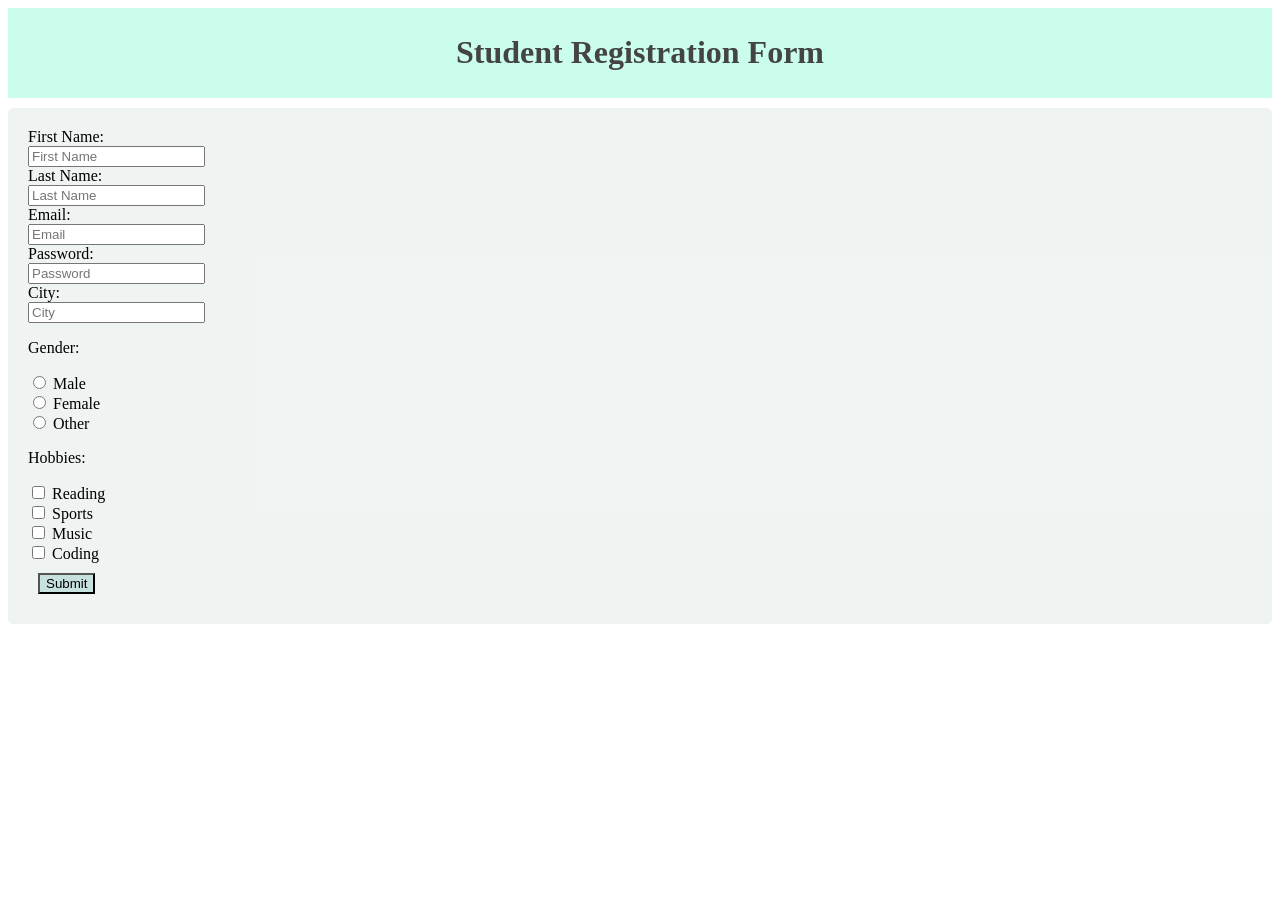
==== index.html @ 98c420c7 "First Commit" ====
<!DOCTYPE html>
<html lang="en">
<head>
    <meta charset="UTF-8">
    <meta name="viewport" content="width=device-width, initial-scale=1.0">
    <title>Html Form</title>
</head>
<body>
    <form>
        <div style="background-color: rgb(203, 253, 237); padding: 5px;">
        <h1 style="text-align: center;color: rgb(68, 68, 68);">Student Registration Form</h1>
        </div>
        <div style="border-radius: 5px;background-color: rgba(239, 244, 243, 0.962);padding: 20px;margin-top: 10px; box-shadow: 200px;">
        <label for="fname">First Name:</label><br>
        <input type="text" id="fname" name="fname" placeholder="First Name"><br>
        <label for="lname">Last Name:</label><br>
        <input type="text" id="lname" name="lname" placeholder="Last Name"><br>
        <label for="email">Email:</label><br>
        <input type="email" id="email" name="email" placeholder="Email"><br>
        <label for="password">Password:</label><br>
        <input type="password" id="password" name="password" placeholder="Password"><br>
        <label for="city">City:</label><br>
        <input type="text" id="city" name="city" placeholder="City"><br>
       
<p>Gender:</p>
<input type="radio" id="Gender-male" name="gender" value="male">
<label for="Gender-male">Male</label><br>
<input type="radio" id="Gender-female" name="gender" value="female">
<label for="Gender-female">Female</label><br>
<input type="radio" id="Gender-other" name="gender" value="other">
<label for="Gender-other">Other</label><br>
<p>Hobbies:</p>
<input type="checkbox" id="hobby1" name="hobbies" value="reading">
<label for="hobby1">Reading</label><br>
<input type="checkbox" id="hobby2" name="hobbies" value="sports">
<label for="hobby2">Sports</label><br>
<input type="checkbox" id="hobby3" name="hobbies" value="music">
<label for="hobby3">Music</label><br>
<input type="checkbox" id="hobby4" name="hobbies" value="traveling">
<label for="hobby4">Coding</label><br>
        <input style="margin: 10px;background-color: rgb(198, 225, 223);" type="submit" value="Submit">
        </div>
    </form>
</body>
</html>
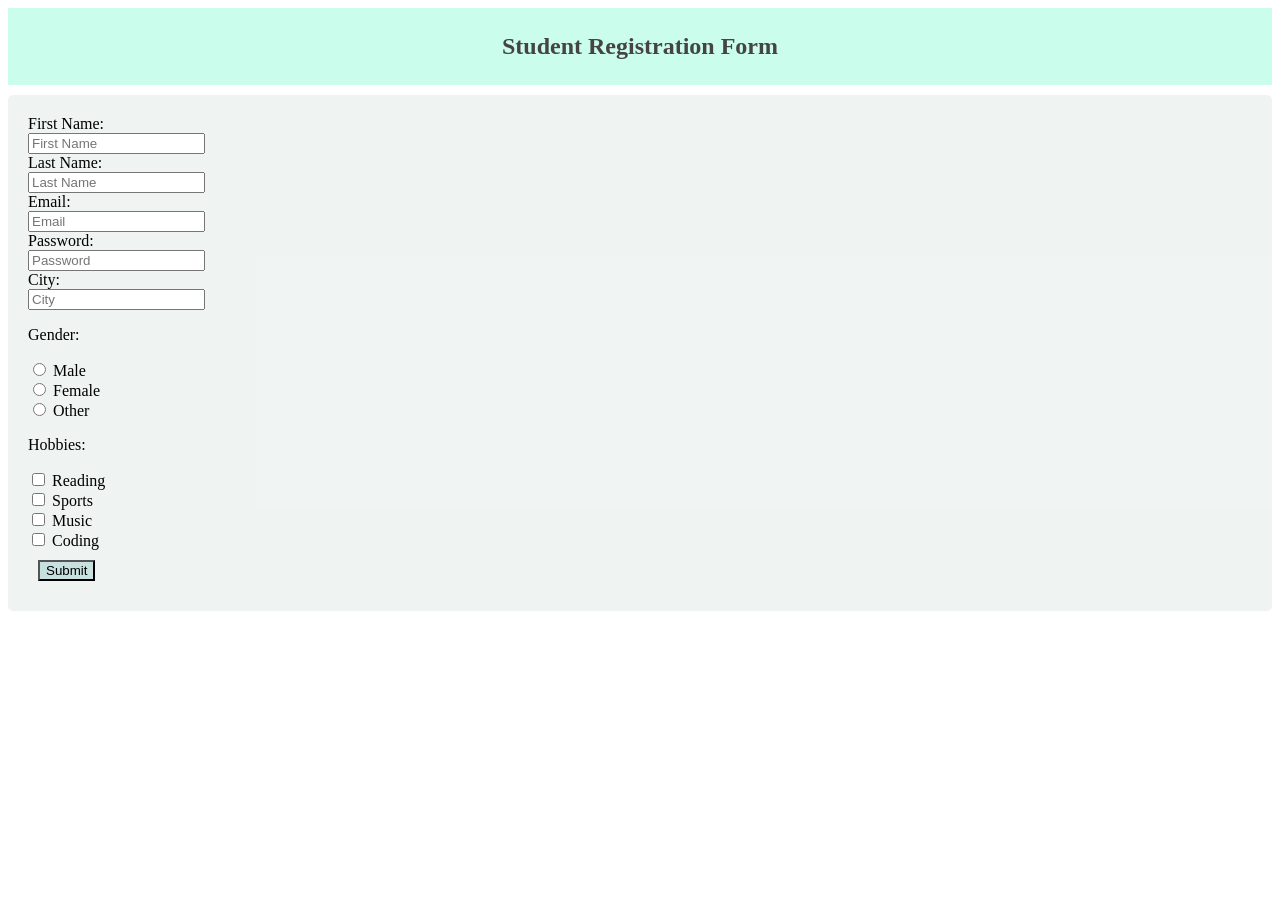
==== commit bb2dc878: "Second Commit" ====
--- a/index.html
+++ b/index.html
@@ -8,7 +8,7 @@
 <body>
     <form>
         <div style="background-color: rgb(203, 253, 237); padding: 5px;">
-        <h1 style="text-align: center;color: rgb(68, 68, 68);">Student Registration Form</h1>
+        <h2 style="text-align: center;color: rgb(68, 68, 68);">Student Registration Form</h2>
         </div>
         <div style="border-radius: 5px;background-color: rgba(239, 244, 243, 0.962);padding: 20px;margin-top: 10px; box-shadow: 200px;">
         <label for="fname">First Name:</label><br>
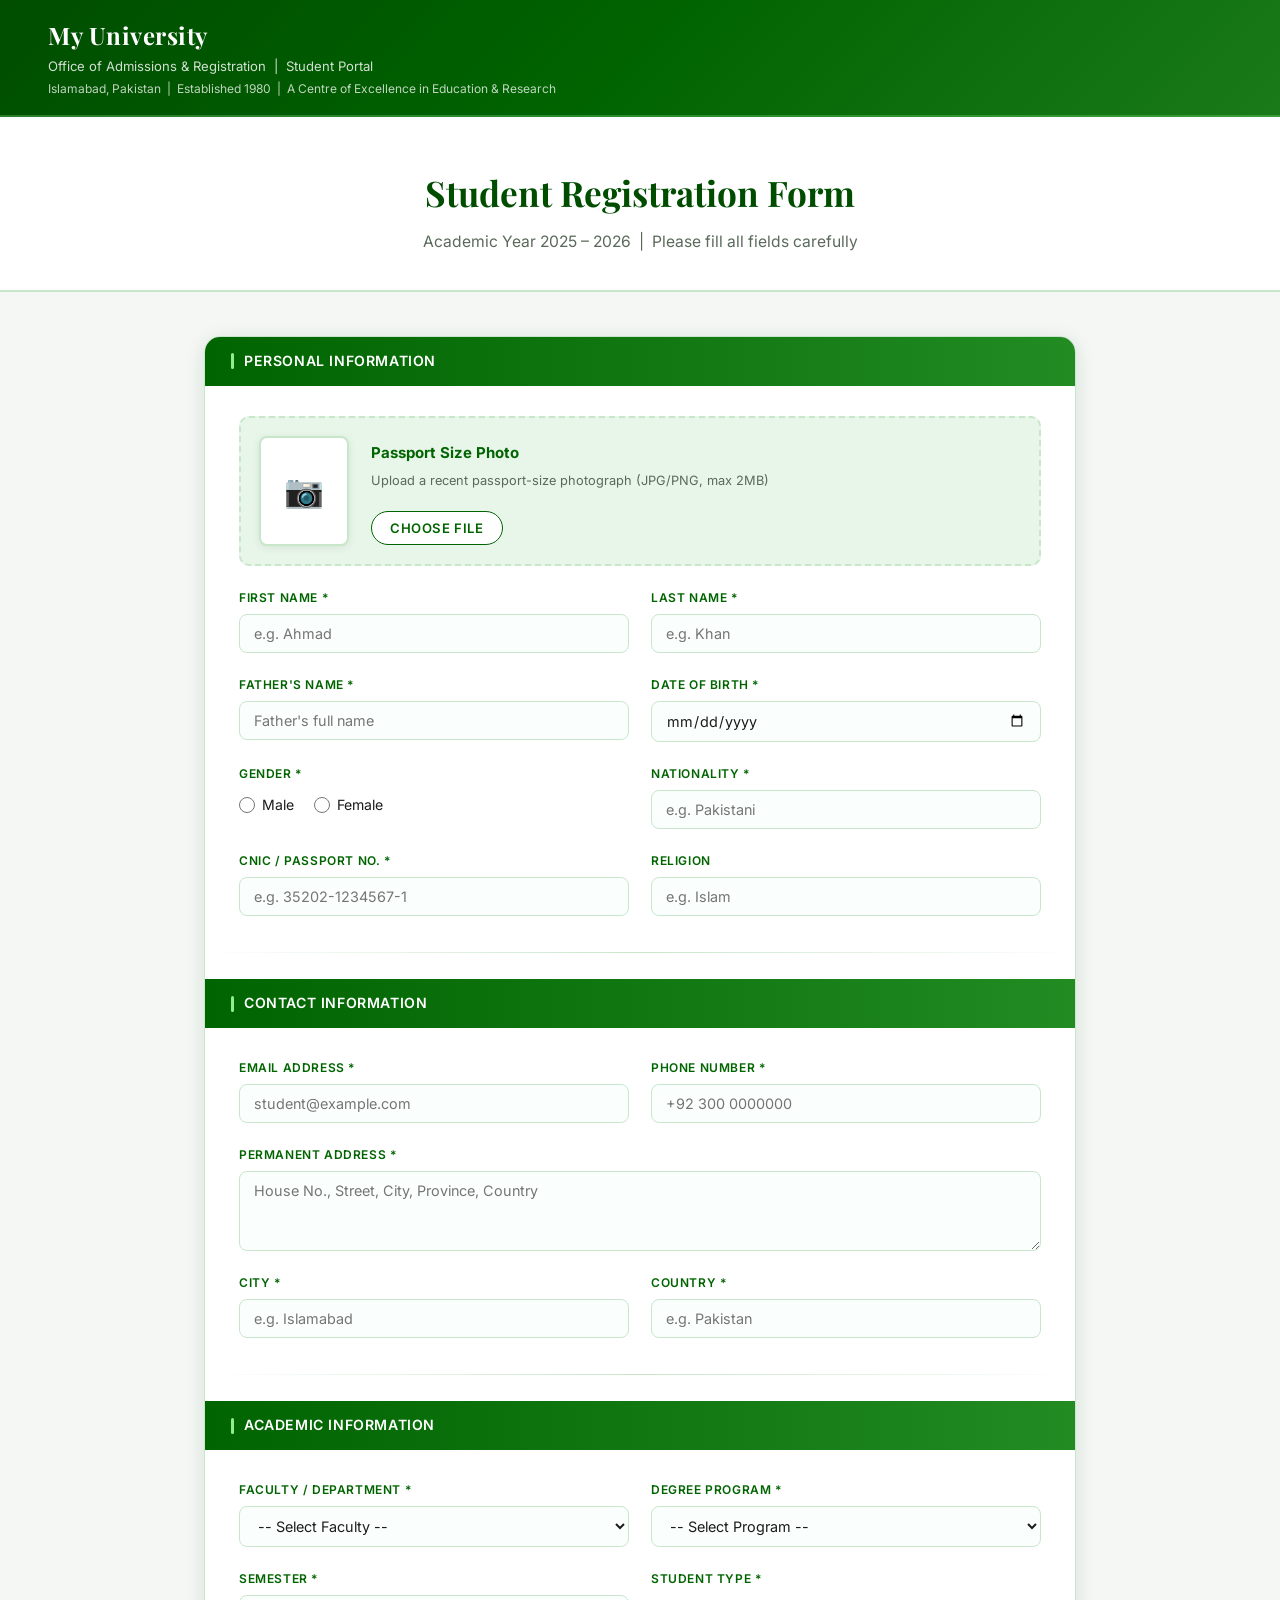
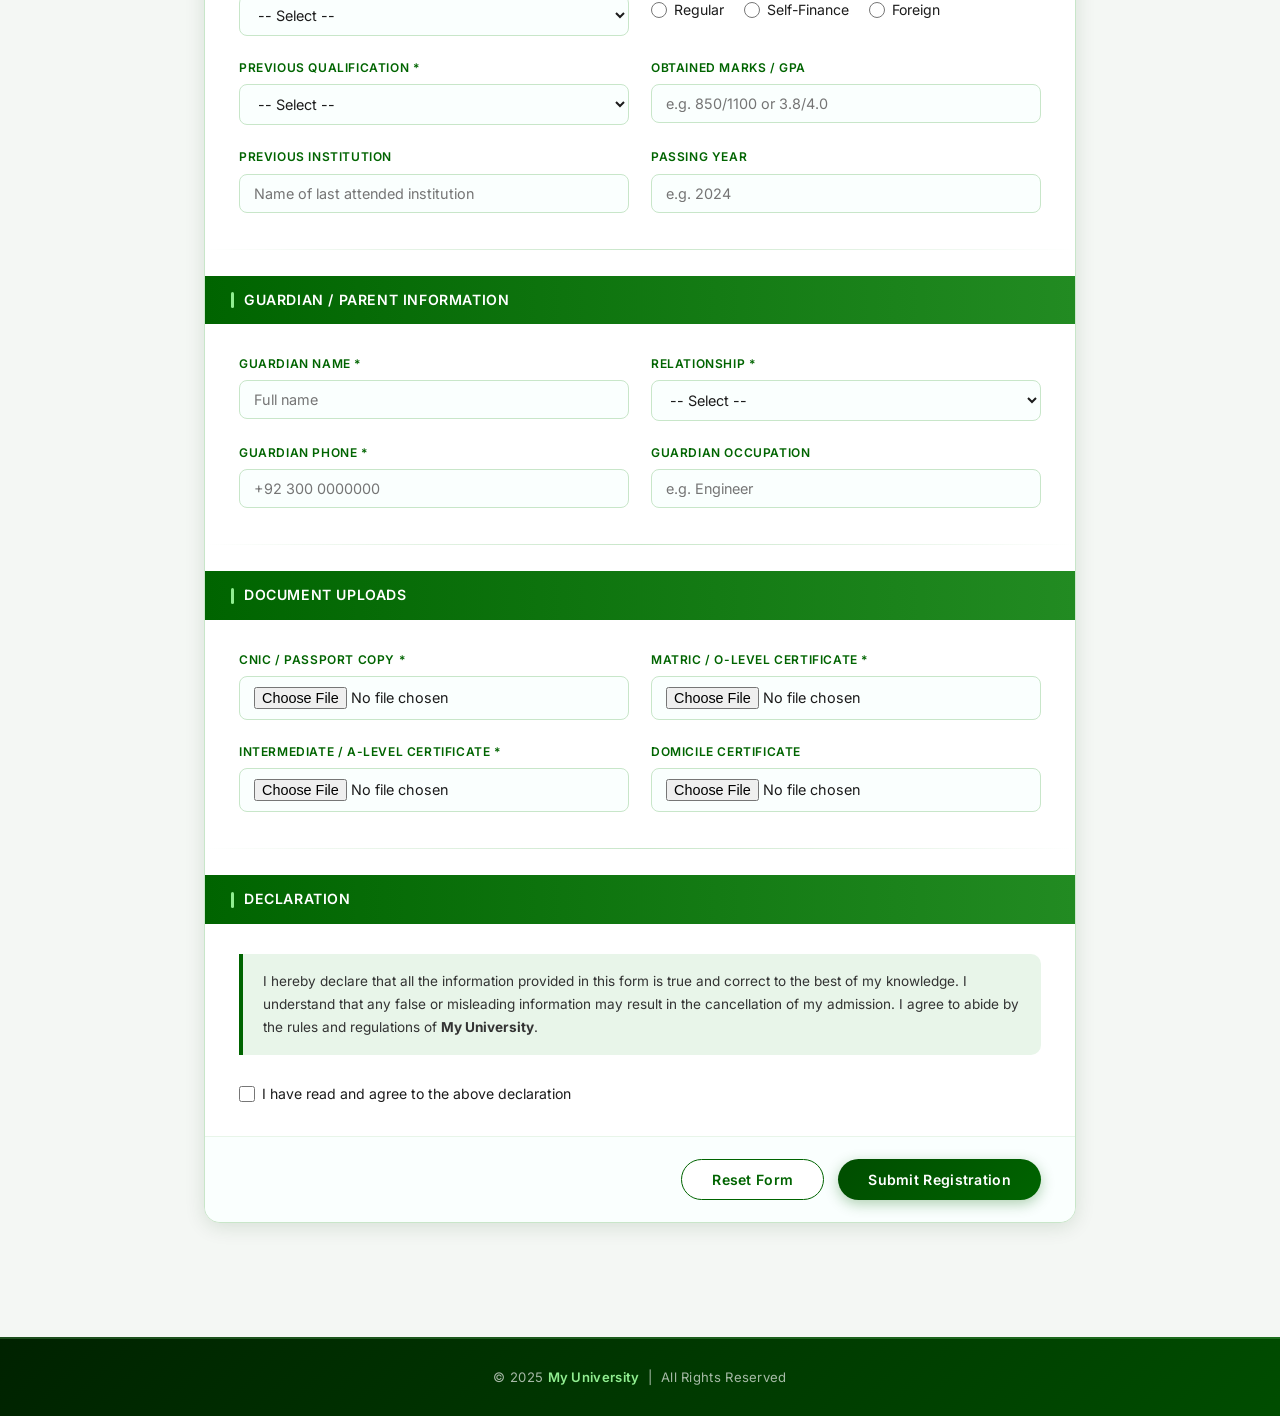
==== commit 7407e9f0: "first commit" ====
--- a/index.html
+++ b/index.html
@@ -1,45 +1,591 @@
 <!DOCTYPE html>
 <html lang="en">
 <head>
-    <meta charset="UTF-8">
-    <meta name="viewport" content="width=device-width, initial-scale=1.0">
-    <title>Html Form</title>
+  <meta charset="UTF-8" />
+  <meta name="viewport" content="width=device-width, initial-scale=1.0"/>
+  <link href="https://fonts.googleapis.com/css2?family=Inter:wght@300;400;500;600;700&family=Playfair+Display:wght@600;700&display=swap" rel="stylesheet"/>
+  <title>My University Student Registration Form</title>
+  <style>
+    * { margin: 0; padding: 0; box-sizing: border-box; }
+
+    :root {
+      --green-dark:   #004d00;
+      --green-main:   #006400;
+      --green-light:  #228B22;
+      --green-pale:   #e8f5e9;
+      --green-border: #c8e6c9;
+      --white:        #ffffff;
+      --bg:           #f4f7f4;
+      --text:         #1c1c1c;
+      --text-muted:   #5a6a5a;
+      --shadow-sm:    0 2px 8px rgba(0,60,0,0.08);
+      --shadow-md:    0 4px 20px rgba(0,60,0,0.12);
+      --radius:       10px;
+      --radius-lg:    16px;
+    }
+
+    body {
+      font-family: 'Inter', 'Segoe UI', sans-serif;
+      background: var(--bg);
+      color: var(--text);
+      font-size: 15px;
+      line-height: 1.6;
+    }
+
+    h1, h2, h3, h4 { font-family: 'Playfair Display', Georgia, serif; }
+
+    /* ── Header ── */
+    header {
+      background: linear-gradient(135deg, var(--green-dark) 0%, var(--green-main) 50%, #1a7a1a 100%);
+      color: white;
+      padding: 16px 48px;
+      display: flex;
+      align-items: center;
+      gap: 18px;
+      box-shadow: 0 4px 16px rgba(0,0,0,0.25);
+      border-bottom: 2px solid rgba(144,238,144,0.3);
+    }
+
+    header img {
+      width: 68px; height: 68px;
+      border-radius: 50%;
+      background: white;
+      object-fit: contain;
+      padding: 5px;
+      border: 3px solid rgba(144,238,144,0.6);
+      flex-shrink: 0;
+    }
+
+    .header-text h1 { font-size: 1.5rem; letter-spacing: 0.5px; font-weight: 700; }
+    .header-text p  { font-size: 0.82rem; opacity: 0.82; margin-top: 2px; font-family: 'Inter', sans-serif; }
+
+    /* ── Hero ── */
+    .hero {
+      background: white;
+      text-align: center;
+      padding: 48px 20px 36px;
+      border-bottom: 2px solid var(--green-border);
+    }
+
+    .hero h2 {
+      font-size: 2.2rem;
+      color: var(--green-dark);
+      margin-bottom: 8px;
+    }
+
+    .hero p {
+      font-size: 0.98rem;
+      color: var(--text-muted);
+      font-family: 'Inter', sans-serif;
+    }
+
+    /* ── Container ── */
+    .container {
+      max-width: 920px;
+      margin: 44px auto;
+      padding: 0 24px 70px;
+    }
+
+    /* ── Form Card ── */
+    .form-card {
+      background: white;
+      border-radius: var(--radius-lg);
+      box-shadow: var(--shadow-md);
+      overflow: hidden;
+      border: 1px solid var(--green-border);
+    }
+
+    .form-section-title {
+      background: linear-gradient(90deg, var(--green-main), var(--green-light));
+      color: white;
+      padding: 13px 26px;
+      font-size: 0.88rem;
+      font-weight: 600;
+      letter-spacing: 0.6px;
+      display: flex;
+      align-items: center;
+      gap: 10px;
+      text-transform: uppercase;
+      font-family: 'Inter', sans-serif;
+    }
+
+    .form-section-title::before {
+      content: '';
+      width: 3px; height: 16px;
+      background: #90EE90;
+      border-radius: 2px;
+    }
+
+    .form-body { padding: 30px 34px; }
+
+    .form-grid {
+      display: grid;
+      grid-template-columns: 1fr 1fr;
+      gap: 22px;
+    }
+
+    .form-group { display: flex; flex-direction: column; gap: 7px; }
+    .form-group.full { grid-column: 1 / -1; }
+
+    label {
+      font-size: 0.75rem;
+      font-weight: 600;
+      color: var(--green-main);
+      text-transform: uppercase;
+      letter-spacing: 0.6px;
+      font-family: 'Inter', sans-serif;
+    }
+
+    input, select, textarea {
+      padding: 10px 14px;
+      border: 1.5px solid var(--green-border);
+      border-radius: 8px;
+      font-size: 0.9rem;
+      outline: none;
+      transition: border-color 0.2s, box-shadow 0.2s;
+      background: #fafffe;
+      font-family: 'Inter', sans-serif;
+      color: var(--text);
+    }
+
+    input:focus, select:focus, textarea:focus {
+      border-color: var(--green-main);
+      box-shadow: 0 0 0 3px rgba(0,100,0,0.08);
+      background: white;
+    }
+
+    textarea { resize: vertical; min-height: 80px; }
+
+    .divider {
+      height: 1px;
+      background: linear-gradient(to right, transparent, var(--green-border), transparent);
+      margin: 6px 0 26px;
+    }
+
+    /* ── Photo Upload ── */
+    .photo-upload {
+      display: flex;
+      align-items: center;
+      gap: 22px;
+      padding: 18px;
+      border: 2px dashed var(--green-border);
+      border-radius: var(--radius);
+      background: var(--green-pale);
+    }
+
+    .photo-preview {
+      width: 90px; height: 110px;
+      background: white;
+      border-radius: 8px;
+      display: flex;
+      align-items: center;
+      justify-content: center;
+      font-size: 2rem;
+      color: var(--green-main);
+      border: 2px solid var(--green-border);
+      flex-shrink: 0;
+      box-shadow: var(--shadow-sm);
+    }
+
+    .photo-upload p { font-size: 0.8rem; color: var(--text-muted); margin-top: 6px; }
+
+    .btn-upload {
+      background: white;
+      color: var(--green-main);
+      border: 1.5px solid var(--green-main);
+      padding: 8px 18px;
+      border-radius: 20px;
+      cursor: pointer;
+      font-size: 0.82rem;
+      font-weight: 600;
+      transition: all 0.2s;
+      font-family: 'Inter', sans-serif;
+    }
+    .btn-upload:hover { background: var(--green-pale); transform: translateY(-1px); }
+
+    /* ── Radio / Checkbox ── */
+    .radio-group, .check-group {
+      display: flex;
+      gap: 20px;
+      flex-wrap: wrap;
+      padding-top: 4px;
+    }
+
+    .radio-group label, .check-group label {
+      display: flex;
+      align-items: center;
+      gap: 7px;
+      font-size: 0.88rem;
+      font-weight: 400;
+      text-transform: none;
+      letter-spacing: 0;
+      color: var(--text);
+      cursor: pointer;
+    }
+
+    input[type="radio"], input[type="checkbox"] {
+      width: 16px; height: 16px;
+      accent-color: var(--green-main);
+      padding: 0; border: none; box-shadow: none;
+    }
+
+    /* ── Declaration ── */
+    .declaration {
+      background: var(--green-pale);
+      border-left: 4px solid var(--green-main);
+      padding: 16px 20px;
+      border-radius: 0 var(--radius) var(--radius) 0;
+      font-size: 0.85rem;
+      color: #333;
+      line-height: 1.7;
+    }
+
+    /* ── Buttons ── */
+    .btn-row {
+      display: flex;
+      justify-content: flex-end;
+      gap: 14px;
+      padding: 22px 34px;
+      border-top: 1px solid var(--green-pale);
+      background: #fafffe;
+    }
+
+    .btn {
+      padding: 11px 30px;
+      border-radius: 25px;
+      font-size: 0.88rem;
+      font-weight: 600;
+      cursor: pointer;
+      border: none;
+      transition: all 0.25s;
+      font-family: 'Inter', sans-serif;
+      letter-spacing: 0.3px;
+    }
+
+    .btn-reset {
+      background: white;
+      color: var(--green-main);
+      border: 1.5px solid var(--green-main);
+    }
+    .btn-reset:hover { background: var(--green-pale); }
+
+    .btn-submit {
+      background: linear-gradient(135deg, var(--green-dark), var(--green-main));
+      color: white;
+      box-shadow: 0 4px 14px rgba(0,100,0,0.3);
+    }
+    .btn-submit:hover {
+      box-shadow: 0 6px 20px rgba(0,100,0,0.4);
+      transform: translateY(-2px);
+    }
+
+    /* ── Footer ── */
+    footer {
+      background: linear-gradient(135deg, #002200, var(--green-dark));
+      color: rgba(255,255,255,0.65);
+      text-align: center;
+      padding: 28px 20px;
+      font-size: 0.82rem;
+      font-family: 'Inter', sans-serif;
+      border-top: 2px solid rgba(144,238,144,0.2);
+      letter-spacing: 0.3px;
+    }
+    footer span { color: #90EE90; font-weight: 600; }
+
+    /* ── Responsive ── */
+    @media (max-width: 640px) {
+      .form-grid { grid-template-columns: 1fr; }
+      .form-body { padding: 18px 16px; }
+      .btn-row { padding: 16px; flex-direction: column; }
+      header { padding: 12px 16px; }
+    }
+  </style>
 </head>
 <body>
-    <form>
-        <div style="background-color: rgb(203, 253, 237); padding: 5px;">
-        <h2 style="text-align: center;color: rgb(68, 68, 68);">Student Registration Form</h2>
-        </div>
-        <div style="border-radius: 5px;background-color: rgba(239, 244, 243, 0.962);padding: 20px;margin-top: 10px; box-shadow: 200px;">
-        <label for="fname">First Name:</label><br>
-        <input type="text" id="fname" name="fname" placeholder="First Name"><br>
-        <label for="lname">Last Name:</label><br>
-        <input type="text" id="lname" name="lname" placeholder="Last Name"><br>
-        <label for="email">Email:</label><br>
-        <input type="email" id="email" name="email" placeholder="Email"><br>
-        <label for="password">Password:</label><br>
-        <input type="password" id="password" name="password" placeholder="Password"><br>
-        <label for="city">City:</label><br>
-        <input type="text" id="city" name="city" placeholder="City"><br>
-       
-<p>Gender:</p>
-<input type="radio" id="Gender-male" name="gender" value="male">
-<label for="Gender-male">Male</label><br>
-<input type="radio" id="Gender-female" name="gender" value="female">
-<label for="Gender-female">Female</label><br>
-<input type="radio" id="Gender-other" name="gender" value="other">
-<label for="Gender-other">Other</label><br>
-<p>Hobbies:</p>
-<input type="checkbox" id="hobby1" name="hobbies" value="reading">
-<label for="hobby1">Reading</label><br>
-<input type="checkbox" id="hobby2" name="hobbies" value="sports">
-<label for="hobby2">Sports</label><br>
-<input type="checkbox" id="hobby3" name="hobbies" value="music">
-<label for="hobby3">Music</label><br>
-<input type="checkbox" id="hobby4" name="hobbies" value="traveling">
-<label for="hobby4">Coding</label><br>
-        <input style="margin: 10px;background-color: rgb(198, 225, 223);" type="submit" value="Submit">
-        </div>
-    </form>
+
+<!-- Header -->
+<header>
+  <div class="header-text">
+    <h1>My University</h1>
+    <p>Office of Admissions &amp; Registration &nbsp;|&nbsp; Student Portal</p>
+    <p style="font-size:0.75rem;opacity:0.75;margin-top:2px;">Islamabad, Pakistan &nbsp;|&nbsp; Established 1980 &nbsp;|&nbsp; A Centre of Excellence in Education &amp; Research</p>
+  </div>
+</header>
+
+<!-- Hero -->
+<div class="hero">
+  <h2>Student Registration Form</h2>
+  <p>Academic Year 2025 – 2026 &nbsp;|&nbsp; Please fill all fields carefully</p>
+</div>
+
+<!-- Form -->
+<div class="container">
+  <form class="form-card" onsubmit="handleSubmit(event)">
+
+    <!-- Personal Information -->
+    <div class="form-section-title">Personal Information</div>
+    <div class="form-body">
+      <div class="form-grid">
+
+        <div class="form-group full">
+          <div class="photo-upload">
+            <div class="photo-preview" id="photo-preview">📷</div>
+            <div>
+              <strong style="color:var(--green-main);">Passport Size Photo</strong>
+              <p>Upload a recent passport-size photograph (JPG/PNG, max 2MB)</p>
+              <br/>
+              <label class="btn-upload" for="photo">Choose File</label>
+              <input type="file" id="photo" accept="image/*" style="display:none"/>
+            </div>
+          </div>
+        </div>
+
+        <div class="form-group">
+          <label>First Name *</label>
+          <input type="text" placeholder="e.g. Ahmad" required />
+        </div>
+        <div class="form-group">
+          <label>Last Name *</label>
+          <input type="text" placeholder="e.g. Khan" required />
+        </div>
+        <div class="form-group">
+          <label>Father's Name *</label>
+          <input type="text" placeholder="Father's full name" required />
+        </div>
+        <div class="form-group">
+          <label>Date of Birth *</label>
+          <input type="date" required />
+        </div>
+        <div class="form-group">
+          <label>Gender *</label>
+          <div class="radio-group">
+            <label><input type="radio" name="gender" value="male" required /> Male</label>
+            <label><input type="radio" name="gender" value="female" /> Female</label>
+          </div>
+        </div>
+        <div class="form-group">
+          <label>Nationality *</label>
+          <input type="text" placeholder="e.g. Pakistani" required />
+        </div>
+        <div class="form-group">
+          <label>CNIC / Passport No. *</label>
+          <input type="text" placeholder="e.g. 35202-1234567-1" required />
+        </div>
+        <div class="form-group">
+          <label>Religion</label>
+          <input type="text" placeholder="e.g. Islam" />
+        </div>
+      </div>
+    </div>
+
+    <div class="divider"></div>
+
+    <!-- Contact Information -->
+    <div class="form-section-title">Contact Information</div>
+    <div class="form-body">
+      <div class="form-grid">
+        <div class="form-group">
+          <label>Email Address *</label>
+          <input type="email" placeholder="student@example.com" required />
+        </div>
+        <div class="form-group">
+          <label>Phone Number *</label>
+          <input type="tel" placeholder="+92 300 0000000" required />
+        </div>
+        <div class="form-group full">
+          <label>Permanent Address *</label>
+          <textarea placeholder="House No., Street, City, Province, Country" required></textarea>
+        </div>
+        <div class="form-group">
+          <label>City *</label>
+          <input type="text" placeholder="e.g. Islamabad" required />
+        </div>
+        <div class="form-group">
+          <label>Country *</label>
+          <input type="text" placeholder="e.g. Pakistan" required />
+        </div>
+      </div>
+    </div>
+
+    <div class="divider"></div>
+
+    <!-- Academic Information -->
+    <div class="form-section-title">Academic Information</div>
+    <div class="form-body">
+      <div class="form-grid">
+        <div class="form-group">
+          <label>Faculty / Department *</label>
+          <select required>
+            <option value="">-- Select Faculty --</option>
+            <option>Faculty of Islamic Studies</option>
+            <option>Faculty of Engineering &amp; Technology</option>
+            <option>Faculty of Management Sciences</option>
+            <option>Faculty of Social Sciences</option>
+            <option>Faculty of Law</option>
+            <option>Faculty of Medicine &amp; Health Sciences</option>
+            <option>Faculty of Arabic Language</option>
+            <option>Faculty of Education</option>
+          </select>
+        </div>
+        <div class="form-group">
+          <label>Degree Program *</label>
+          <select required>
+            <option value="">-- Select Program --</option>
+            <option>Bachelor's (BS / BBA / LLB)</option>
+            <option>Master's (MS / MBA / MPhil)</option>
+            <option>PhD</option>
+            <option>Diploma</option>
+          </select>
+        </div>
+        <div class="form-group">
+          <label>Semester *</label>
+          <select required>
+            <option value="">-- Select --</option>
+            <option>Fall 2025</option>
+            <option>Spring 2026</option>
+          </select>
+        </div>
+        <div class="form-group">
+          <label>Student Type *</label>
+          <div class="radio-group">
+            <label><input type="radio" name="stype" value="regular" required /> Regular</label>
+            <label><input type="radio" name="stype" value="self" /> Self-Finance</label>
+            <label><input type="radio" name="stype" value="foreign" /> Foreign</label>
+          </div>
+        </div>
+        <div class="form-group">
+          <label>Previous Qualification *</label>
+          <select required>
+            <option value="">-- Select --</option>
+            <option>Matriculation (SSC)</option>
+            <option>Intermediate (HSSC / A-Level)</option>
+            <option>Bachelor's Degree</option>
+            <option>Master's Degree</option>
+          </select>
+        </div>
+        <div class="form-group">
+          <label>Obtained Marks / GPA</label>
+          <input type="text" placeholder="e.g. 850/1100 or 3.8/4.0" />
+        </div>
+        <div class="form-group">
+          <label>Previous Institution</label>
+          <input type="text" placeholder="Name of last attended institution" />
+        </div>
+        <div class="form-group">
+          <label>Passing Year</label>
+          <input type="number" placeholder="e.g. 2024" min="1990" max="2025" />
+        </div>
+      </div>
+    </div>
+
+    <div class="divider"></div>
+
+    <!-- Guardian Information -->
+    <div class="form-section-title">Guardian / Parent Information</div>
+    <div class="form-body">
+      <div class="form-grid">
+        <div class="form-group">
+          <label>Guardian Name *</label>
+          <input type="text" placeholder="Full name" required />
+        </div>
+        <div class="form-group">
+          <label>Relationship *</label>
+          <select required>
+            <option value="">-- Select --</option>
+            <option>Father</option>
+            <option>Mother</option>
+            <option>Spouse</option>
+            <option>Sibling</option>
+            <option>Other</option>
+          </select>
+        </div>
+        <div class="form-group">
+          <label>Guardian Phone *</label>
+          <input type="tel" placeholder="+92 300 0000000" required />
+        </div>
+        <div class="form-group">
+          <label>Guardian Occupation</label>
+          <input type="text" placeholder="e.g. Engineer" />
+        </div>
+      </div>
+    </div>
+
+    <div class="divider"></div>
+
+    <!-- Document Uploads -->
+    <div class="form-section-title">Document Uploads</div>
+    <div class="form-body">
+      <div class="form-grid">
+        <div class="form-group">
+          <label>CNIC / Passport Copy *</label>
+          <input type="file" accept=".pdf,.jpg,.png" required />
+        </div>
+        <div class="form-group">
+          <label>Matric / O-Level Certificate *</label>
+          <input type="file" accept=".pdf,.jpg,.png" required />
+        </div>
+        <div class="form-group">
+          <label>Intermediate / A-Level Certificate *</label>
+          <input type="file" accept=".pdf,.jpg,.png" required />
+        </div>
+        <div class="form-group">
+          <label>Domicile Certificate</label>
+          <input type="file" accept=".pdf,.jpg,.png" />
+        </div>
+      </div>
+    </div>
+
+    <div class="divider"></div>
+
+    <!-- Declaration -->
+    <div class="form-section-title">Declaration</div>
+    <div class="form-body">
+      <div class="declaration">
+        I hereby declare that all the information provided in this form is true and correct to the best of my knowledge.
+        I understand that any false or misleading information may result in the cancellation of my admission.
+        I agree to abide by the rules and regulations of <strong>My University</strong>.
+      </div>
+      <br/>
+      <div class="check-group">
+        <label>
+          <input type="checkbox" required />
+          I have read and agree to the above declaration
+        </label>
+      </div>
+    </div>
+
+    <!-- Buttons -->
+    <div class="btn-row">
+      <button type="reset" class="btn btn-reset">Reset Form</button>
+      <button type="submit" class="btn btn-submit">Submit Registration</button>
+    </div>
+
+  </form>
+</div>
+
+<!-- Footer -->
+<footer>
+  &copy; 2025 <span>My University</span> &nbsp;|&nbsp; All Rights Reserved
+</footer>
+
+<script>
+  document.getElementById('photo').addEventListener('change', function () {
+    const preview = document.getElementById('photo-preview');
+    const file = this.files[0];
+    if (file) {
+      const reader = new FileReader();
+      reader.onload = e => {
+        preview.innerHTML = `<img src="${e.target.result}" style="width:100%;height:100%;object-fit:cover;border-radius:6px;" />`;
+      };
+      reader.readAsDataURL(file);
+    }
+  });
+
+  function handleSubmit(e) {
+    e.preventDefault();
+    alert('✅ Registration submitted successfully!\n\nYou will receive a confirmation email shortly.\nThank you for registering with IIU.');
+  }
+</script>
+
 </body>
-</html>+</html>
